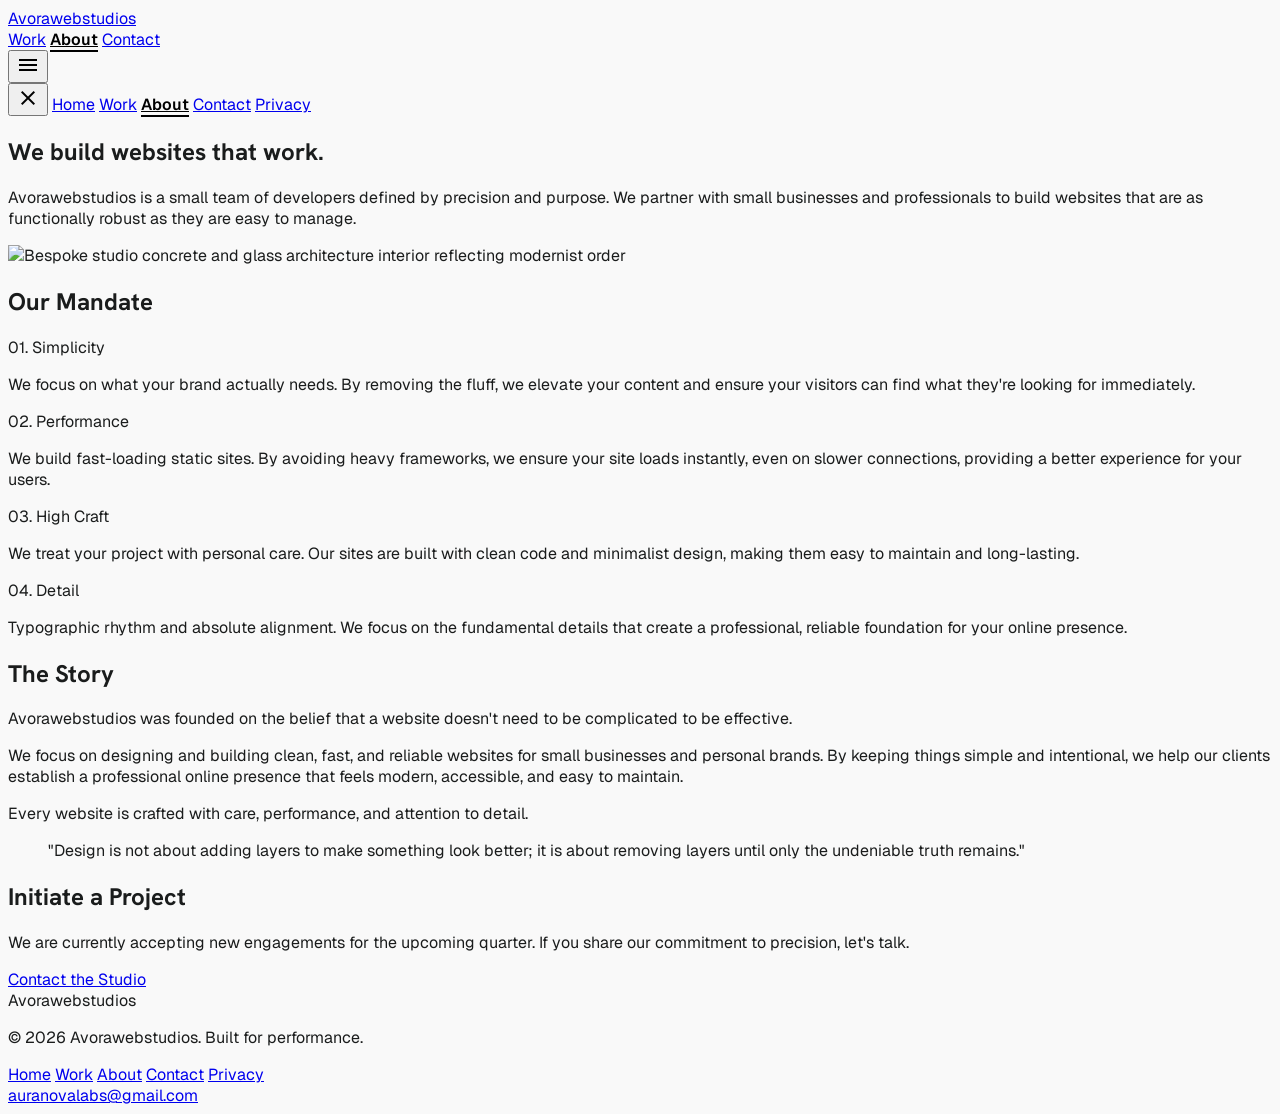
==== about.html @ 35045be1 "First Upload" ====
<!DOCTYPE html>
<html lang="en">
<head>
    <meta charset="utf-8">
    <meta content="width=device-width, initial-scale=1.0" name="viewport">
    <title>About — Avorawebstudios</title>
    <meta name="description" content="Learn about the core design mandate, development principles, and narrative story behind Avorawebstudios.">
    
    <!-- Tailwind CSS Engine -->
    <script src="https://cdn.tailwindcss.com?plugins=forms,container-queries"></script>
    <script id="tailwind-config">
        tailwind.config = {
            darkMode: "class",
            theme: {
                extend: {
                    colors: {
                        "surface-variant": "#e2e2e2",
                        "primary-fixed-dim": "#c6c6c6",
                        "on-tertiary-fixed-variant": "#454747",
                        "on-error": "#ffffff",
                        "on-primary-container": "#848484",
                        "inverse-primary": "#c6c6c6",
                        "secondary-fixed-dim": "#c7c6c6",
                        "error": "#ba1a1a",
                        "surface-bright": "#f9f9f9",
                        "inverse-surface": "#2f3131",
                        "primary": "#000000",
                        "on-error-container": "#93000a",
                        "on-surface": "#1a1c1c",
                        "background": "#f9f9f9",
                        "on-secondary-fixed": "#1b1c1c",
                        "surface-container-high": "#e8e8e8",
                        "on-secondary": "#ffffff",
                        "surface-tint": "#5e5e5e",
                        "secondary": "#5e5e5e",
                        "outline-variant": "#cfc4c5",
                        "error-container": "#ffdad6",
                        "surface": "#f9f9f9",
                        "surface-container": "#eeeeee",
                        "tertiary": "#000000",
                        "on-tertiary": "#ffffff",
                        "on-background": "#1a1c1c",
                        "on-secondary-fixed-variant": "#464747",
                        "inverse-on-surface": "#f1f1f1",
                        "on-primary-fixed": "#1b1b1b",
                        "secondary-fixed": "#e3e2e2",
                        "outline": "#7e7576",
                        "surface-container-lowest": "#ffffff",
                        "on-surface-variant": "#4c4546",
                        "tertiary-container": "#1a1c1c",
                        "on-primary-fixed-variant": "#474747",
                        "primary-container": "#1b1b1b",
                        "surface-container-low": "#f3f3f3",
                        "primary-fixed": "#e2e2e2",
                        "on-secondary-container": "#646464",
                        "surface-container-highest": "#e2e2e2",
                        "on-tertiary-container": "#838484",
                        "secondary-container": "#e3e2e2",
                        "on-primary": "#ffffff",
                        "on-tertiary-fixed": "#1a1c1c",
                        "tertiary-fixed-dim": "#c6c6c6",
                        "tertiary-fixed": "#e2e2e2",
                        "surface-dim": "#dadada"
                    },
                    borderRadius: {
                        "DEFAULT": "0.125rem",
                        "lg": "0.25rem",
                        "xl": "0.5rem",
                        "full": "0.75rem"
                    },
                    spacing: {
                        "margin-tablet": "32px",
                        "gutter": "32px",
                        "stack-md": "48px",
                        "base": "8px",
                        "margin-mobile": "20px",
                        "stack-lg": "80px",
                        "stack-sm": "24px",
                        "margin-desktop": "64px",
                        "container-max": "1440px"
                    },
                    fontFamily: {
                        "label-xs": ["Geist"],
                        "label-sm": ["Geist"],
                        "headline-md": ["Hanken Grotesk"],
                        "display-xl-mobile": ["Hanken Grotesk"],
                        "display-lg": ["Hanken Grotesk"],
                        "headline-sm": ["Hanken Grotesk"],
                        "body-lg": ["Geist"],
                        "display-lg-mobile": ["Hanken Grotesk"],
                        "body-md": ["Geist"],
                        "display-xl": ["Hanken Grotesk"]
                    },
                    fontSize: {
                        "label-xs": ["12px", { lineHeight: "16px", letterSpacing: "0.05em", fontWeight: "600" }],
                        "label-sm": ["14px", { lineHeight: "20px", letterSpacing: "0.02em", fontWeight: "500" }],
                        "headline-md": ["32px", { lineHeight: "40px", letterSpacing: "-0.02em", fontWeight: "600" }],
                        "display-xl-mobile": ["40px", { lineHeight: "48px", letterSpacing: "-0.03em", fontWeight: "700" }],
                        "display-lg": ["48px", { lineHeight: "56px", letterSpacing: "-0.03em", fontWeight: "600" }],
                        "headline-sm": ["24px", { lineHeight: "32px", letterSpacing: "-0.01em", fontWeight: "500" }],
                        "body-lg": ["18px", { lineHeight: "28px", letterSpacing: "-0.01em", fontWeight: "400" }],
                        "display-lg-mobile": ["32px", { lineHeight: "40px", letterSpacing: "-0.02em", fontWeight: "600" }],
                        "body-md": ["16px", { lineHeight: "24px", letterSpacing: "0em", fontWeight: "400" }],
                        "display-xl": ["72px", { lineHeight: "80px", letterSpacing: "-0.04em", fontWeight: "700" }]
                    }
                }
            }
        }
    </script>
    
    <!-- Material Icons and Core Stylesheet -->
    <link href="https://fonts.googleapis.com/css2?family=Material+Symbols+Outlined:wght,FILL@100..700,0..1&display=swap" rel="stylesheet">
    <link href="assets/css/style.css" rel="stylesheet">
</head>
<body class="bg-surface text-on-surface antialiased min-h-screen flex flex-col">

    <!-- TopNavBar (Shared Component) -->
    <nav id="main-nav" class="bg-white/80 backdrop-blur-md fixed top-0 w-full z-50 border-b border-outline-variant h-16 transition-all duration-300">
        <div class="flex items-center h-full px-margin-mobile md:px-margin-desktop max-w-container-max mx-auto justify-between relative">
            <a class="font-headline-sm text-headline-sm font-bold tracking-tight text-primary mr-auto" href="index.html">Avorawebstudios</a>
            
            <!-- Desktop Menu Links -->
            <div class="hidden md:flex space-x-gutter items-center absolute left-1/2 -translate-x-1/2">
                <a class="font-label-sm text-label-sm text-on-surface-variant hover:text-primary transition-colors duration-200" href="work.html">Work</a>
                <a class="font-label-sm text-label-sm text-on-surface-variant hover:text-primary transition-colors duration-200" href="about.html">About</a>
                <a class="font-label-sm text-label-sm text-on-surface-variant hover:text-primary transition-colors duration-200" href="contact.html">Contact</a>
            </div>
            
            <!-- Mobile Toggle -->
            <div class="ml-auto md:hidden">
                <button class="mobile-menu-trigger text-primary flex items-center justify-center" aria-label="Toggle navigation drawer">
                    <span class="material-symbols-outlined text-2xl">menu</span>
                </button>
            </div>
        </div>
    </nav>

    <!-- Mobile Navigation Drawer Overlay (Shared Component) -->
    <div id="mobile-drawer" class="fixed inset-0 bg-white z-50 transform translate-x-full transition-transform duration-300 ease-in-out md:hidden flex flex-col justify-center items-center gap-8">
        <button id="close-drawer" class="absolute top-4 right-margin-mobile text-primary flex items-center justify-center" aria-label="Close navigation drawer">
            <span class="material-symbols-outlined text-3xl">close</span>
        </button>
        <a class="font-headline-sm text-headline-sm text-on-surface-variant hover:text-primary transition-colors" href="index.html">Home</a>
        <a class="font-headline-sm text-headline-sm text-on-surface-variant hover:text-primary transition-colors" href="work.html">Work</a>
        <a class="font-headline-sm text-headline-sm text-on-surface-variant hover:text-primary transition-colors" href="about.html">About</a>
        <a class="font-headline-sm text-headline-sm text-on-surface-variant hover:text-primary transition-colors" href="contact.html">Contact</a>
        <a class="font-headline-sm text-headline-sm text-on-surface-variant hover:text-primary transition-colors" href="privacy.html">Privacy</a>
    </div>

    <!-- Main Content Layout -->
    <main class="flex-grow pt-32">
        <!-- Hero: Intro Column -->
        <section class="px-margin-mobile md:px-margin-desktop max-w-container-max mx-auto pb-stack-lg w-full">
            <div class="max-w-4xl">
                <h1 class="font-display-xl-mobile text-display-xl-mobile md:font-display-xl md:text-display-xl text-primary tracking-tight mb-stack-sm leading-none">We build websites that work.</h1>
                <p class="font-body-lg text-body-lg text-on-surface-variant max-w-2xl mt-4">Avorawebstudios is a small team of developers defined by precision and purpose. We partner with small businesses and professionals to build websites that are as functionally robust as they are easy to manage.</p>
            </div>
            
            <!-- Graphic Image Panel -->
            <div class="mt-stack-lg w-full h-[320px] md:h-[500px] bg-surface-container border border-surface-variant overflow-hidden rounded relative">
                <img alt="Bespoke studio concrete and glass architecture interior reflecting modernist order" class="w-full h-full object-cover grayscale opacity-80" src="https://lh3.googleusercontent.com/aida-public/[base64]">
            </div>
        </section>

        <!-- Our Mandate: Alternating Spacing Grid -->
        <section class="px-margin-mobile md:px-margin-desktop max-w-container-max mx-auto py-stack-lg border-t border-surface-variant w-full">
            <div class="mb-stack-md">
                <h2 class="font-headline-md text-headline-md text-primary">Our Mandate</h2>
            </div>
            <div class="grid grid-cols-1 md:grid-cols-2 gap-px bg-surface-variant border border-surface-variant">
                <!-- Pillar 1 -->
                <div class="bg-surface p-stack-sm md:p-stack-md flex flex-col gap-4">
                    <span class="font-label-xs text-label-xs text-on-surface-variant uppercase tracking-widest">01. Simplicity</span>
                    <p class="font-body-md text-body-md text-on-surface-variant">We focus on what your brand actually needs. By removing the fluff, we elevate your content and ensure your visitors can find what they're looking for immediately.</p>
                </div>
                <!-- Pillar 2 -->
                <div class="bg-surface p-stack-sm md:p-stack-md flex flex-col gap-4">
                    <span class="font-label-xs text-label-xs text-on-surface-variant uppercase tracking-widest">02. Performance</span>
                    <p class="font-body-md text-body-md text-on-surface-variant">We build fast-loading static sites. By avoiding heavy frameworks, we ensure your site loads instantly, even on slower connections, providing a better experience for your users.</p>
                </div>
                <!-- Pillar 3 -->
                <div class="bg-surface p-stack-sm md:p-stack-md flex flex-col gap-4">
                    <span class="font-label-xs text-label-xs text-on-surface-variant uppercase tracking-widest">03. High Craft</span>
                    <p class="font-body-md text-body-md text-on-surface-variant">We treat your project with personal care. Our sites are built with clean code and minimalist design, making them easy to maintain and long-lasting.</p>
                </div>
                <!-- Pillar 4 -->
                <div class="bg-surface p-stack-sm md:p-stack-md flex flex-col gap-4">
                    <span class="font-label-xs text-label-xs text-on-surface-variant uppercase tracking-widest">04. Detail</span>
                    <p class="font-body-md text-body-md text-on-surface-variant">Typographic rhythm and absolute alignment. We focus on the fundamental details that create a professional, reliable foundation for your online presence.</p>
                </div>
            </div>
        </section>

        <!-- The Story Column layout -->
        <section class="px-margin-mobile md:px-margin-desktop max-w-container-max mx-auto py-stack-lg border-t border-surface-variant w-full">
            <div class="grid grid-cols-1 md:grid-cols-12 gap-gutter">
                <div class="md:col-span-4">
                    <h2 class="font-headline-md text-headline-md text-primary md:sticky md:top-[100px]">The Story</h2>
                </div>
                <div class="md:col-span-8 flex flex-col gap-stack-sm">
                    <div class="font-body-lg text-body-lg text-on-surface space-y-4">
                        <p>Avorawebstudios was founded on the belief that a website doesn't need to be complicated to be effective.</p>
                        <p>We focus on designing and building clean, fast, and reliable websites for small businesses and personal brands. By keeping things simple and intentional, we help our clients establish a professional online presence that feels modern, accessible, and easy to maintain.</p>
                        <p>Every website is crafted with care, performance, and attention to detail.</p>
                    </div>
                </div>
            </div>
        </section>

        <!-- Philosophy Quote Block -->
        <section class="px-margin-mobile md:px-margin-desktop max-w-container-max mx-auto py-stack-lg md:py-[120px] border-t border-surface-variant flex justify-center text-center w-full">
            <blockquote class="max-w-4xl">
                <p class="font-display-lg-mobile text-display-lg-mobile md:font-display-lg md:text-display-lg text-primary tracking-tight leading-tight italic">
                    "Design is not about adding layers to make something look better; it is about removing layers until only the undeniable truth remains."
                </p>
            </blockquote>
        </section>

        <!-- Engagement Call to Action -->
        <section class="px-margin-mobile md:px-margin-desktop max-w-container-max mx-auto py-stack-lg border-t border-surface-variant flex flex-col items-center justify-center text-center gap-stack-sm w-full mb-[60px]">
            <h2 class="font-headline-md text-headline-md text-primary">Initiate a Project</h2>
            <p class="font-body-lg text-body-lg text-on-surface-variant max-w-lg">
                We are currently accepting new engagements for the upcoming quarter. If you share our commitment to precision, let's talk.
            </p>
            <a class="mt-4 px-8 py-4 bg-primary text-on-primary font-label-sm text-label-sm hover:bg-surface-tint transition-colors duration-200 rounded" href="contact.html">
                Contact the Studio
            </a>
        </section>
    </main>

    <!-- Structural Footer (Shared Component) -->
    <footer class="bg-surface w-full py-stack-lg border-t border-outline-variant mt-auto">
        <div class="grid grid-cols-1 md:grid-cols-3 gap-gutter px-margin-mobile md:px-margin-desktop max-w-container-max mx-auto">
            <!-- Brand Info -->
            <div class="flex flex-col gap-4">
                <span class="font-headline-sm text-headline-sm font-bold text-primary">Avorawebstudios</span>
                <p class="font-body-md text-body-md text-on-surface-variant">© 2026 Avorawebstudios. Built for performance.</p>
            </div>
            <!-- Site Directory -->
            <div class="flex flex-col gap-2">
                <a class="font-body-md text-body-md text-on-surface-variant underline decoration-1 underline-offset-4 hover:text-primary transition-colors" href="index.html">Home</a>
                <a class="font-body-md text-body-md text-on-surface-variant underline decoration-1 underline-offset-4 hover:text-primary transition-colors" href="work.html">Work</a>
                <a class="font-body-md text-body-md text-on-surface-variant underline decoration-1 underline-offset-4 hover:text-primary transition-colors" href="about.html">About</a>
                <a class="font-body-md text-body-md text-on-surface-variant underline decoration-1 underline-offset-4 hover:text-primary transition-colors" href="contact.html">Contact</a>
                <a class="font-body-md text-body-md text-on-surface-variant underline decoration-1 underline-offset-4 hover:text-primary transition-colors" href="privacy.html">Privacy</a>
            </div>
            <!-- Contact Anchor -->
            <div class="flex flex-col gap-2 md:items-end">
                <a class="font-body-md text-body-md text-on-surface-variant underline decoration-1 underline-offset-4 hover:text-primary transition-colors break-all" href="mailto:auranovalabs@gmail.com">auranovalabs@gmail.com</a>
            </div>
        </div>
    </footer>

    <!-- Execution Engine -->
    <script src="assets/js/app.js" defer></script>
</body>
</html>
---- assets/css/style.css ----
@import url('https://fonts.googleapis.com/css2?family=Geist:wght@400;500;600&family=Hanken+Grotesk:wght@500;600;700;800&display=swap');

/* Base Font Families and Settings */
body {
    font-family: 'Geist', sans-serif;
    background-color: #f9f9f9;
    color: #1a1c1c;
    -webkit-font-smoothing: antialiased;
    font-feature-settings: "cv02", "cv03", "cv04", "cv11";
}

h1, h2, h3, h4, h5, h6, .font-display {
    font-family: 'Hanken Grotesk', sans-serif;
}

/* Wavy Hero Background */
.wavy-bg {
    background-color: #000000;
    background-image: linear-gradient(120deg, #000000 0%, #1a1a1a 100%);
    position: relative;
    overflow: hidden;
}
.wavy-bg::before, .wavy-bg::after {
    content: "";
    position: absolute;
    left: -50%;
    min-width: 200vw;
    min-height: 200vw;
    background-color: #1c1c1c;
    animation-name: wave-rotate;
    animation-iteration-count: infinite;
    animation-timing-function: linear;
    pointer-events: none;
}
.wavy-bg::before {
    bottom: 30vh;
    border-radius: 43%;
    animation-duration: 25s;
    opacity: 0.12;
}
.wavy-bg::after {
    bottom: 25vh;
    border-radius: 38%;
    animation-duration: 30s;
    opacity: 0.08;
}
@keyframes wave-rotate {
    0% { transform: rotate(0deg); }
    100% { transform: rotate(360deg); }
}
.wavy-content {
    position: relative;
    z-index: 10;
}

/* Dynamic Active Navigation Link Bold State */
.nav-link-active {
    border-bottom: 2px solid #000000;
    color: #000000 !important;
    font-weight: 600;
}
.dark .nav-link-active {
    border-bottom-color: #ffffff;
    color: #ffffff !important;
}

/* Pricing Card Micro-interactions */
.pricing-card {
    transition: transform 0.4s cubic-bezier(0.16, 1, 0.3, 1), box-shadow 0.4s ease, border-color 0.2s ease;
    border: 1px solid #E5E5E5;
    background-color: #ffffff;
}
@media (hover: hover) {
    .pricing-card:hover {
        transform: translateY(-6px);
        box-shadow: 0 20px 40px rgba(0, 0, 0, 0.03);
        border-color: #cfc4c5;
    }
}

/* Form Fields Interaction Style: Bottom-only borders & Bold highlights */
.intake-input {
    background-color: transparent !important;
    border-top: none !important;
    border-left: none !important;
    border-right: none !important;
    border-bottom: 1px solid #cfc4c5 !important;
    border-radius: 0 !important;
    padding: 0.75rem 0 !important;
    font-family: 'Geist', sans-serif;
    color: #1a1c1c;
    width: 100%;
    transition: border-color 0.2s ease-in-out;
}
.intake-input:focus {
    outline: none !important;
    box-shadow: none !important;
    border-bottom: 2px solid #000000 !important;
}

/* FAQ Accordion Transitions */
.faq-trigger {
    cursor: pointer;
    user-select: none;
}
.faq-icon {
    transition: transform 0.3s cubic-bezier(0.16, 1, 0.3, 1);
}
.faq-trigger[aria-expanded="true"] .faq-icon {
    transform: rotate(180deg);
}
.faq-panel {
    max-height: 0;
    overflow: hidden;
    transition: max-height 0.4s cubic-bezier(0.16, 1, 0.3, 1);
}

/* Smooth Navigation Scroll shadow interaction */
.nav-scroll-shadow {
    box-shadow: 0 4px 20px rgba(0, 0, 0, 0.02);
    border-bottom: 1px solid #E5E5E5;
}
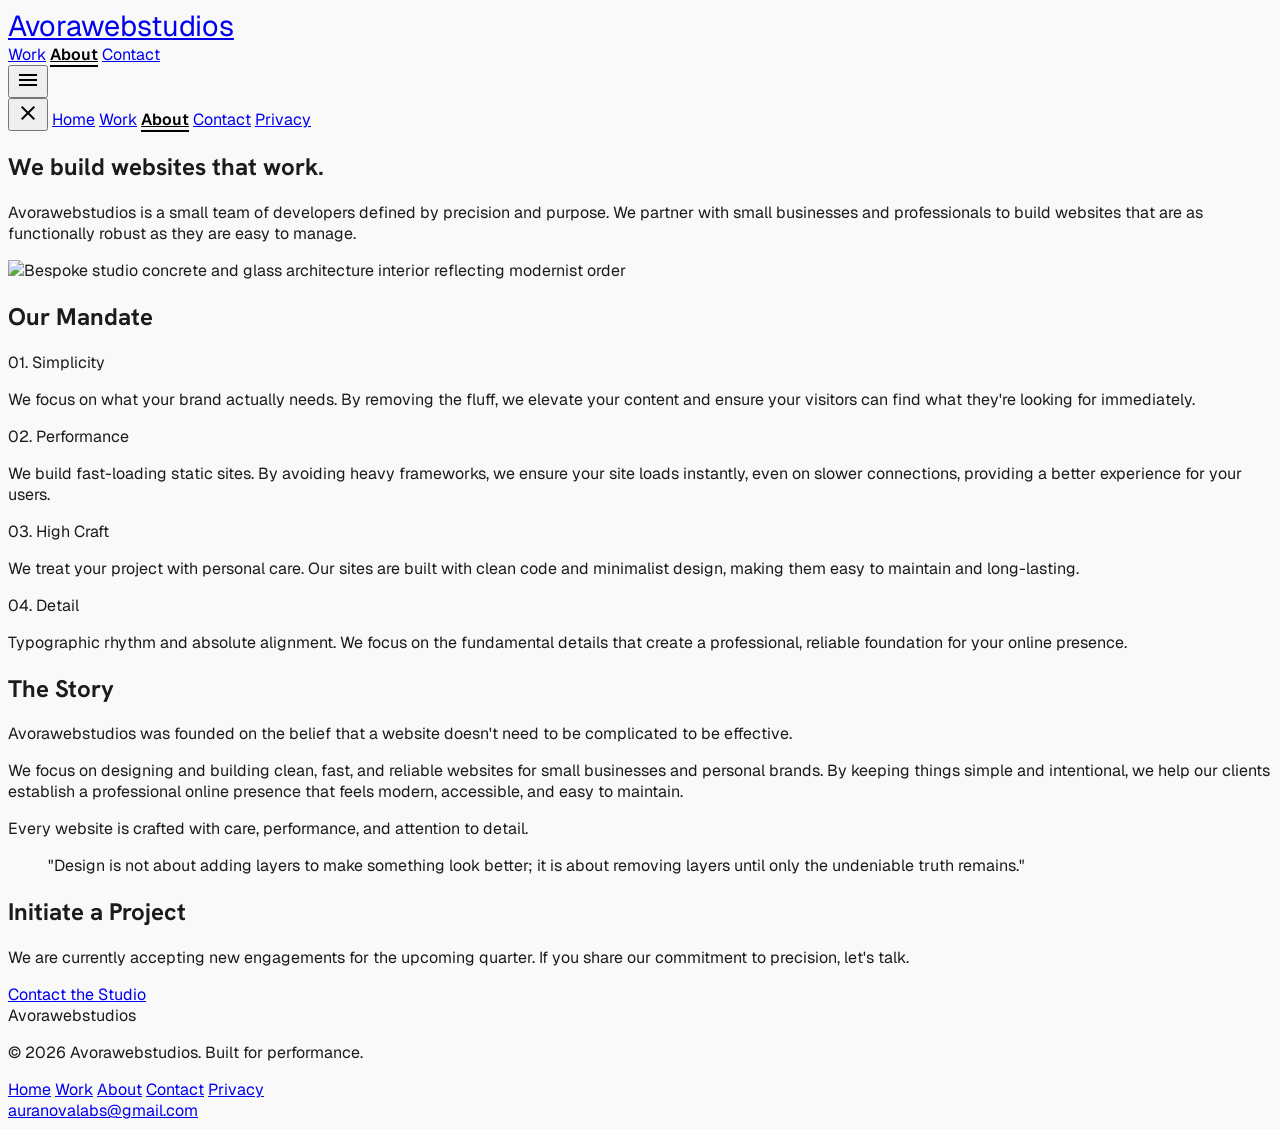
==== commit f68c29f7: "Update 1.0v" ====
--- a/about.html
+++ b/about.html
@@ -5,6 +5,11 @@
     <meta content="width=device-width, initial-scale=1.0" name="viewport">
     <title>About — Avorawebstudios</title>
     <meta name="description" content="Learn about the core design mandate, development principles, and narrative story behind Avorawebstudios.">
+    <meta name="referrer" content="strict-origin-when-cross-origin">
+    <meta http-equiv="X-Content-Type-Options" content="nosniff">
+    <link rel="icon" type="image/png" href="logo.png">
+    <link rel="preconnect" href="https://fonts.googleapis.com">
+    <link rel="preconnect" href="https://fonts.gstatic.com" crossorigin>
     
     <!-- Tailwind CSS Engine -->
     <script src="https://cdn.tailwindcss.com?plugins=forms,container-queries"></script>
@@ -109,7 +114,7 @@
     </script>
     
     <!-- Material Icons and Core Stylesheet -->
-    <link href="https://fonts.googleapis.com/css2?family=Material+Symbols+Outlined:wght,FILL@100..700,0..1&display=swap" rel="stylesheet">
+    <link href="https://fonts.googleapis.com/css2?family=Material+Symbols+Outlined:opsz,wght,FILL@24,400,0&display=swap" rel="stylesheet">
     <link href="assets/css/style.css" rel="stylesheet">
 </head>
 <body class="bg-surface text-on-surface antialiased min-h-screen flex flex-col">
--- a/assets/css/style.css
+++ b/assets/css/style.css
@@ -20,37 +20,16 @@
     position: relative;
     overflow: hidden;
 }
-.wavy-bg::before, .wavy-bg::after {
-    content: "";
-    position: absolute;
-    left: -50%;
-    min-width: 200vw;
-    min-height: 200vw;
-    background-color: #1c1c1c;
-    animation-name: wave-rotate;
-    animation-iteration-count: infinite;
-    animation-timing-function: linear;
-    pointer-events: none;
-}
-.wavy-bg::before {
-    bottom: 30vh;
-    border-radius: 43%;
-    animation-duration: 25s;
-    opacity: 0.12;
-}
-.wavy-bg::after {
-    bottom: 25vh;
-    border-radius: 38%;
-    animation-duration: 30s;
-    opacity: 0.08;
-}
-@keyframes wave-rotate {
-    0% { transform: rotate(0deg); }
-    100% { transform: rotate(360deg); }
-}
+
 .wavy-content {
     position: relative;
     z-index: 10;
+}
+
+/* Navigation Logo Size Increase (20% increase from 24px) */
+#main-nav a.mr-auto {
+    font-size: 28.8px !important;
+    line-height: 36px !important;
 }
 
 /* Dynamic Active Navigation Link Bold State */
@@ -66,27 +45,41 @@
 
 /* Pricing Card Micro-interactions */
 .pricing-card {
-    transition: transform 0.4s cubic-bezier(0.16, 1, 0.3, 1), box-shadow 0.4s ease, border-color 0.2s ease;
+    transition: transform 0.5s cubic-bezier(0.16, 1, 0.3, 1), box-shadow 0.5s cubic-bezier(0.16, 1, 0.3, 1), border-color 0.3s ease;
     border: 1px solid #E5E5E5;
     background-color: #ffffff;
+    border-radius: 1.5rem;
+    box-shadow: -8px 8px 2px rgba(0, 0, 0, 0.08); /* Left-bottom shadow, minimal blur (2px) for crisp card-shape */
 }
+
+/* Deeper shadow for the featured Popular card */
+.pricing-card.border-primary {
+    box-shadow: -10px 10px 2px rgba(0, 0, 0, 0.12);
+}
+
 @media (hover: hover) {
     .pricing-card:hover {
-        transform: translateY(-6px);
-        box-shadow: 0 20px 40px rgba(0, 0, 0, 0.03);
-        border-color: #cfc4c5;
+        transform: translate(6px, -12px) scale(1.02); /* translate up and right, lifting card away from shadow */
+        box-shadow: -16px 16px 2px rgba(0, 0, 0, 0.15); /* crisp left-side shadow showing exact card shape */
+        border-color: #000000;
+    }
+    
+    .pricing-card.border-primary:hover {
+        transform: translate(6px, -12px) scale(1.02);
+        box-shadow: -20px 20px 2px rgba(0, 0, 0, 0.2); /* deeper crisp shadow for featured Popular card */
+        border-color: #000000;
     }
 }
 
 /* Form Fields Interaction Style: Bottom-only borders & Bold highlights */
 .intake-input {
-    background-color: transparent !important;
+    background-color: transparent;
     border-top: none !important;
     border-left: none !important;
     border-right: none !important;
     border-bottom: 1px solid #cfc4c5 !important;
     border-radius: 0 !important;
-    padding: 0.75rem 0 !important;
+    padding: 0.75rem 0;
     font-family: 'Geist', sans-serif;
     color: #1a1c1c;
     width: 100%;
@@ -120,3 +113,17 @@
     box-shadow: 0 4px 20px rgba(0, 0, 0, 0.02);
     border-bottom: 1px solid #E5E5E5;
 }
+
+/* What We Build Cards styling */
+.build-card {
+    border: 1.5px solid #D6CADD;
+    border-radius: 1.5rem;
+    box-shadow: 0 8px 24px -8px rgba(180, 160, 200, 0.25);
+    transition: transform 0.4s cubic-bezier(0.16, 1, 0.3, 1), box-shadow 0.4s cubic-bezier(0.16, 1, 0.3, 1), border-color 0.3s ease, background-color 0.3s ease;
+}
+.build-card:hover {
+    transform: translateY(-8px);
+    box-shadow: 0 16px 32px -8px rgba(180, 160, 200, 0.4);
+    border-color: #9966CC;
+    background-color: #fcfbfe; /* very subtle lavender-tinted background highlight on hover */
+}
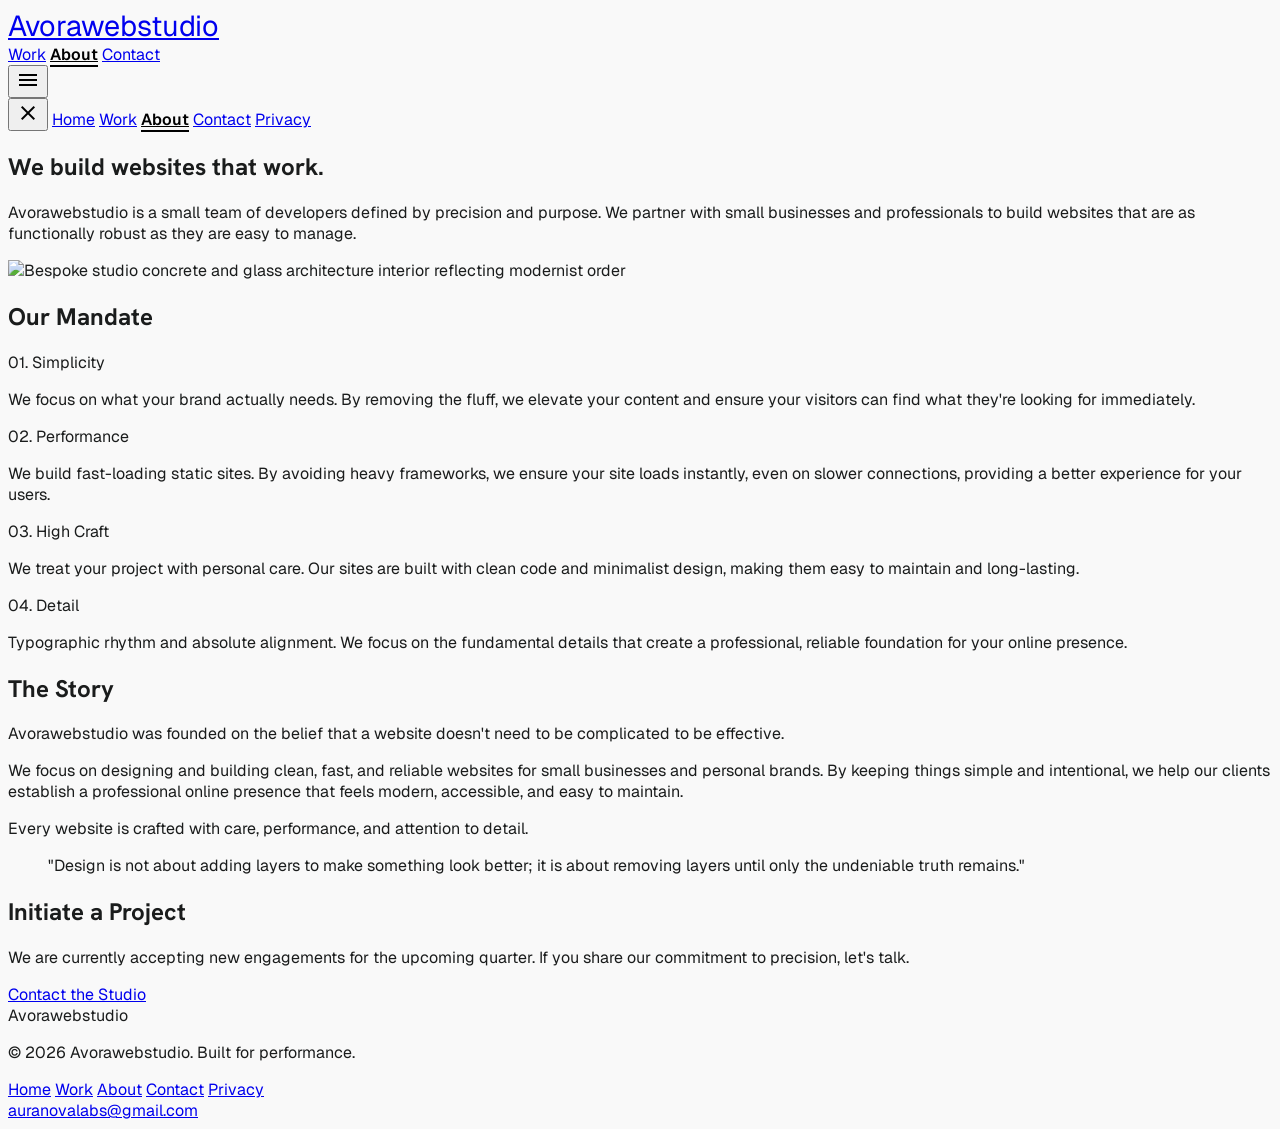
==== commit 64a1d2db: "upadated avorawebstudio logo" ====
--- a/about.html
+++ b/about.html
@@ -3,8 +3,8 @@
 <head>
     <meta charset="utf-8">
     <meta content="width=device-width, initial-scale=1.0" name="viewport">
-    <title>About — Avorawebstudios</title>
-    <meta name="description" content="Learn about the core design mandate, development principles, and narrative story behind Avorawebstudios.">
+    <title>About — Avorawebstudio</title>
+    <meta name="description" content="Learn about the core design mandate, development principles, and narrative story behind Avorawebstudio.">
     <meta name="referrer" content="strict-origin-when-cross-origin">
     <meta http-equiv="X-Content-Type-Options" content="nosniff">
     <link rel="icon" type="image/png" href="logo.png">
@@ -122,7 +122,7 @@
     <!-- TopNavBar (Shared Component) -->
     <nav id="main-nav" class="bg-white/80 backdrop-blur-md fixed top-0 w-full z-50 border-b border-outline-variant h-16 transition-all duration-300">
         <div class="flex items-center h-full px-margin-mobile md:px-margin-desktop max-w-container-max mx-auto justify-between relative">
-            <a class="font-headline-sm text-headline-sm font-bold tracking-tight text-primary mr-auto" href="index.html">Avorawebstudios</a>
+            <a class="font-headline-sm text-headline-sm font-bold tracking-tight text-primary mr-auto" href="index.html">Avorawebstudio</a>
             
             <!-- Desktop Menu Links -->
             <div class="hidden md:flex space-x-gutter items-center absolute left-1/2 -translate-x-1/2">
@@ -158,7 +158,7 @@
         <section class="px-margin-mobile md:px-margin-desktop max-w-container-max mx-auto pb-stack-lg w-full">
             <div class="max-w-4xl">
                 <h1 class="font-display-xl-mobile text-display-xl-mobile md:font-display-xl md:text-display-xl text-primary tracking-tight mb-stack-sm leading-none">We build websites that work.</h1>
-                <p class="font-body-lg text-body-lg text-on-surface-variant max-w-2xl mt-4">Avorawebstudios is a small team of developers defined by precision and purpose. We partner with small businesses and professionals to build websites that are as functionally robust as they are easy to manage.</p>
+                <p class="font-body-lg text-body-lg text-on-surface-variant max-w-2xl mt-4">Avorawebstudio is a small team of developers defined by precision and purpose. We partner with small businesses and professionals to build websites that are as functionally robust as they are easy to manage.</p>
             </div>
             
             <!-- Graphic Image Panel -->
@@ -204,7 +204,7 @@
                 </div>
                 <div class="md:col-span-8 flex flex-col gap-stack-sm">
                     <div class="font-body-lg text-body-lg text-on-surface space-y-4">
-                        <p>Avorawebstudios was founded on the belief that a website doesn't need to be complicated to be effective.</p>
+                        <p>Avorawebstudio was founded on the belief that a website doesn't need to be complicated to be effective.</p>
                         <p>We focus on designing and building clean, fast, and reliable websites for small businesses and personal brands. By keeping things simple and intentional, we help our clients establish a professional online presence that feels modern, accessible, and easy to maintain.</p>
                         <p>Every website is crafted with care, performance, and attention to detail.</p>
                     </div>
@@ -238,8 +238,8 @@
         <div class="grid grid-cols-1 md:grid-cols-3 gap-gutter px-margin-mobile md:px-margin-desktop max-w-container-max mx-auto">
             <!-- Brand Info -->
             <div class="flex flex-col gap-4">
-                <span class="font-headline-sm text-headline-sm font-bold text-primary">Avorawebstudios</span>
-                <p class="font-body-md text-body-md text-on-surface-variant">© 2026 Avorawebstudios. Built for performance.</p>
+                <span class="font-headline-sm text-headline-sm font-bold text-primary">Avorawebstudio</span>
+                <p class="font-body-md text-body-md text-on-surface-variant">© 2026 Avorawebstudio. Built for performance.</p>
             </div>
             <!-- Site Directory -->
             <div class="flex flex-col gap-2">
